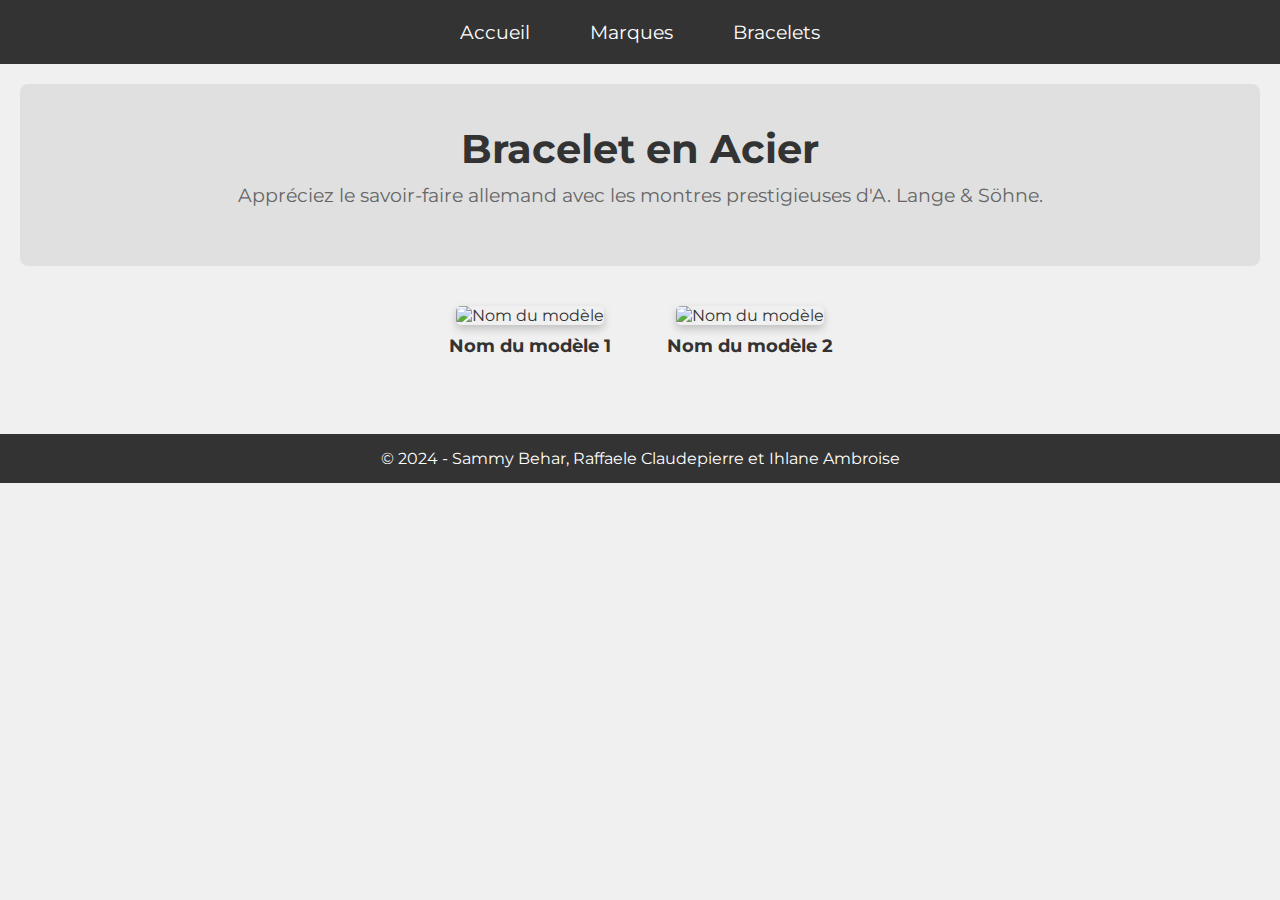
==== bracelet/BraceletAcier/BraceletAcier.html @ 79b11800 "maj" ====
<!DOCTYPE html>
<html lang="fr">
<head>
    <meta charset="UTF-8">
    <meta name="viewport" content="width=device-width, initial-scale=1.0">
    <title>Montres de Luxe avec Bracelet en Acier</title>
    <link rel="stylesheet" href="../../styles.css">
</head>
<body>
    <header>
        <nav>
            <ul class="menu">
                <!-- Menu pour les marques avec sous-menu cliquable -->
                <li><a href="../../index.html">Accueil</a></li>
                <li class="dropdown">
                    <a href="#">Marques</a>
                    <ul class="dropdown-content">
                        <li><a href="../ROLEX/vitrineROLEX.html">Rolex</a></li>
                        <li><a href="../AP/vitrineap.html">Audemars Piguet</a></li>
                        <li><a href="../TISSOT/vitrinetissot.html">Tissot</a></li>
                        <li><a href="../ALANGHE/vitrinealanghe.html">A. Lange & Söhne</a></li>
                    </ul>
                </li>
                <li class="dropdown">
                    <a href="#">Bracelets</a>
                    <ul class="dropdown-content">
                        <li><a href="../BraceletAcier/BraceletAcier.html">Bracelet en Acier</a></li>
                        <li><a href="../BraceletCuir/BraceletCuir.html">Bracelet en Cuir</a></li>
                    </ul>
                </li>
        </nav>
    </header>

    <main>
        <section id="hero">
            <h1>Bracelet en Acier</h1>
            <p>Appréciez le savoir-faire allemand avec les montres prestigieuses d'A. Lange & Söhne.</p>
        </section>

        <section class="modeles">
            <div class="modele">
                <img src="chemin_image_modele1.jpg" alt="Nom du modèle">
                <p>Nom du modèle 1</p>
            </div>
            <div class="modele">
                <img src="chemin_image_modele2.jpg" alt="Nom du modèle">
                <p>Nom du modèle 2</p>
            </div>
            <!-- Ajoutez d'autres modèles ici -->
        </section>
    </main>

    <footer>
        <p>&copy; 2024 - Sammy Behar, Raffaele Claudepierre et Ihlane Ambroise</p>
    </footer>
</body>
</html>
---- styles.css ----
@import url('https://fonts.googleapis.com/css2?family=Inter:ital,opsz,wght@0,14..32,100..900;1,14..32,100..900&family=Montserrat:ital,wght@0,100..900;1,100..900&display=swap');
/* Style général */
body {
    font-family: Montserrat, sans-serif;
    background-color: #f0f0f0;
    color: #333;
    margin: 0;
    padding: 0;
}

/* En-tête principal */
header h1 {
    text-align: center;
    font-size: 2.5rem;
    margin: 20px 0;
}

/* Menu principal */
header nav {
    background-color: #333;
    padding: 10px 0;
}

.menu {
    list-style: none;
    padding: 0;
    margin: 0;
    display: flex;
    justify-content: center;
}

.menu li {
    position: relative;
    margin: 0 20px;
}

.menu a {
    text-decoration: none;
    color: #fff;
    font-size: 1.2rem;
    padding: 10px;
    display: block;
}

/* Dropdown pour les marques */
.dropdown-content {
    display: none;
    position: absolute;
    background-color: #f9f9f9;
    box-shadow: 0px 8px 16px rgba(0, 0, 0, 0.2);
    min-width: 200px;
    top: 100%;
    left: 0;
    z-index: 1;
    border-radius: 10px;
}

.dropdown-content li {
    padding: 10px 20px;
}

.dropdown-content li a {
    color: #333;
    text-decoration: none;
    display: block;
}

.dropdown-content li a:hover {
    background-color: #ddd;
}

.dropdown:hover .dropdown-content {
    display: block;
}

/* Effet au survol */
.menu a:hover, .dropdown-content li a:hover {
    color: #4f54b2;
}

/* Section principale */
main {
    padding: 20px;
    text-align: center;
}

.image-container {
    position: absolute;
    top: 0;
    left: 0;
    width: 100%;
    height: 100%;
    z-index: -1; 
    overflow: hidden;
}

.image {
    position: absolute;
    background-size: cover;
    background-position: center;
    border-radius: 5px;
}

.montre_rolex {
    width: 550px;
}

.Royal_Oak {
    width: 600px;
}

.Jeager {
    width: 600px;
}

.modeles {
    display: flex;
    flex-wrap: wrap;
    justify-content: center;
    gap: 20px;
    padding: 20px;
}

.modele {
    width: 200px;
    text-align: center;
}

.modele img {
    width: 100%;
    height: auto;
    border-radius: 5px;
    box-shadow: 0 4px 8px rgba(0, 0, 0, 0.2);
}

.modele p {
    margin-top: 10px;
    font-size: 1.1rem;
    font-weight: bold;
    color: #333;
}

/* Pied de page */
footer {
    background-color: #333;
    color: #fff;
    text-align: center;
    padding: 15px 0;
    margin-top: 20px;
    bottom: 0;
    width: 100%;
}

footer p {
    margin: 0;
}

/* Style pour la section "Bienvenue" */
#hero {
    background-color: #e0e0e0;
    padding: 40px 20px;
    margin-bottom: 20px;
    border-radius: 8px;
}

#hero h1 {
    font-size: 2.5rem;
    color: #333;
    margin: 0;
}

#hero p {
    font-size: 1.2rem;
    color: #666;
    margin-top: 10px;
}

#marques {
    background-color: #e0e0e0;
    padding: 40px 20px;
    margin-bottom: 20px;
    border-radius: 8px;
}

#marque h1 {
    font-size: 2.5rem;
    color: #333;
    margin: 0;
}

#marques p {
    font-size: 1.2rem;
    color: #666;
    margin-top: 10px;
}

#marques img {
width: 210px;
border-radius: 10px;
padding: 5px;
background-position: center;
}

#bracelets{
background-color: #e0e0e0;
    padding: 40px 20px;
    margin-bottom: 20px;
    border-radius: 8px;
}

#bracelets h1 {
    font-size: 2.5rem;
    color: #333;
    margin: 0;
}

#bracelets p {
    font-size: 1.2rem;
    color: #666;
    margin-top: 10px;
}

#bracelets img{
width: 150px;
border-radius: 10px;
background-position: center;
padding-inline: 100px;
}

.BraceletAcier{
    width: 65px !important;
}


img{
    transition: all 0.3s;
}
img:hover {
    transform: scale(1.1);
}

.nomove:hover{
transform: scale(1) !important;
}

.logoRolex{
    width: 300px;
}

.logoAp{
    width: 300px;
}

.logoTissot{
    width: 300px;
}

.logoALange{
    width: 300px;
}
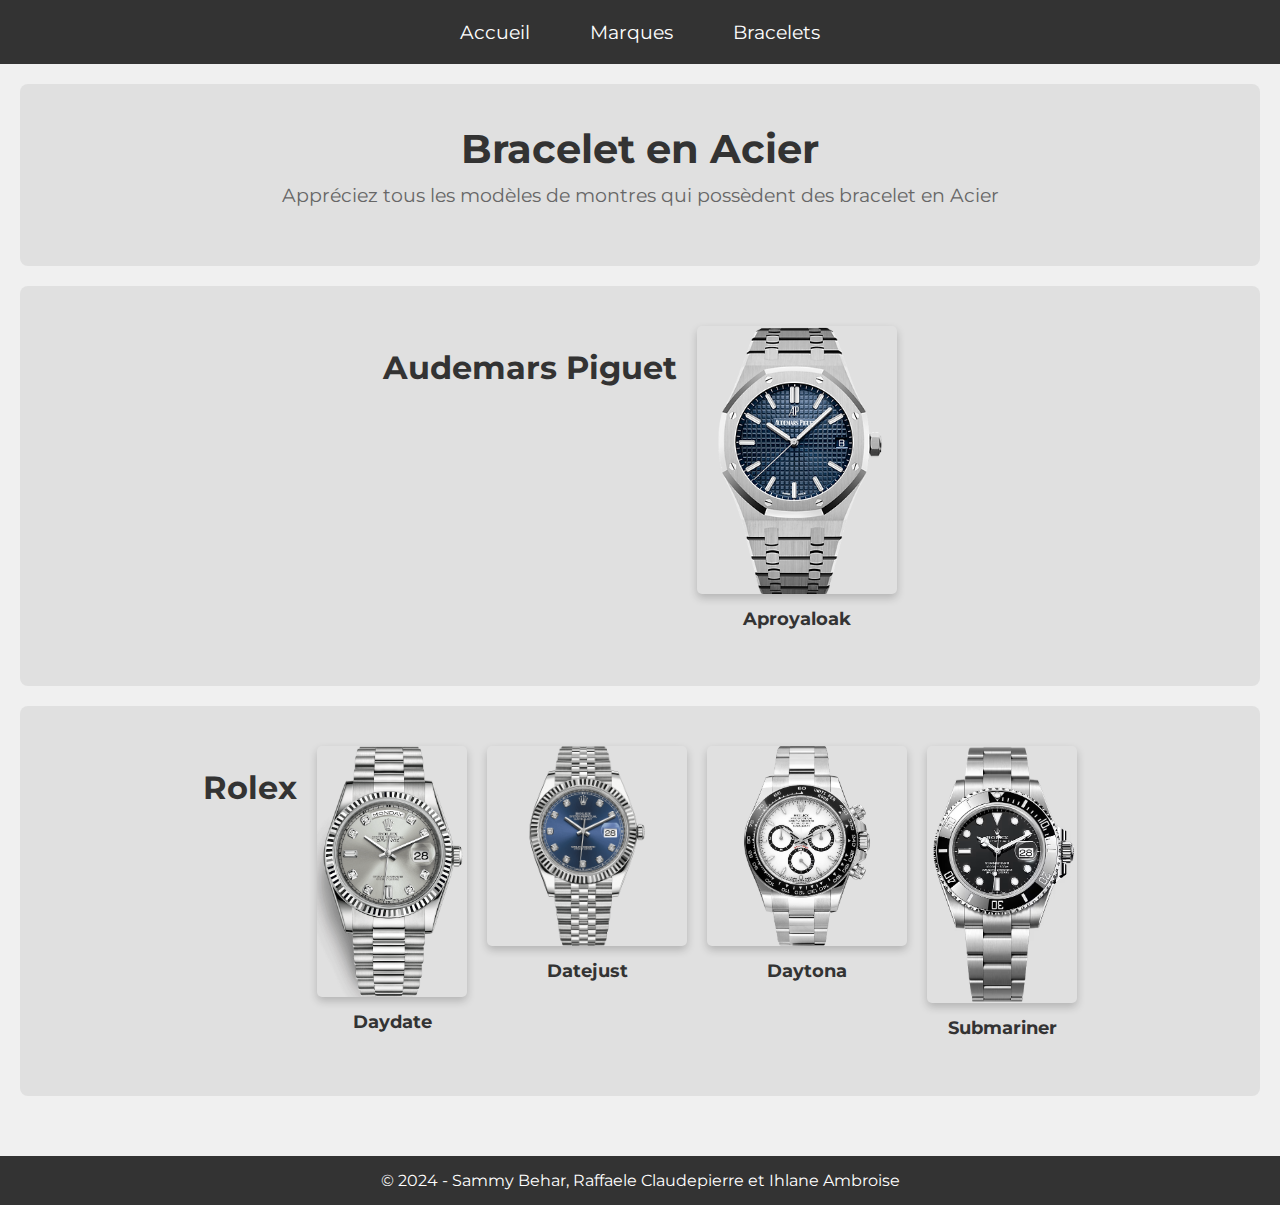
==== commit 4bf2ee1d: "...." ====
--- a/bracelet/BraceletAcier/BraceletAcier.html
+++ b/bracelet/BraceletAcier/BraceletAcier.html
@@ -15,10 +15,10 @@
                 <li class="dropdown">
                     <a href="#">Marques</a>
                     <ul class="dropdown-content">
-                        <li><a href="../ROLEX/vitrineROLEX.html">Rolex</a></li>
-                        <li><a href="../AP/vitrineap.html">Audemars Piguet</a></li>
-                        <li><a href="../TISSOT/vitrinetissot.html">Tissot</a></li>
-                        <li><a href="../ALANGHE/vitrinealanghe.html">A. Lange & Söhne</a></li>
+                        <li><a href="../../marque/ALANGHE/vitrinealanghe.html">A. Lange & Söhne</a></li>
+                        <li><a href="../../marque/AP/vitrineap.html">Audemars Piguet</a></li>
+                        <li><a href="../../marque/TISSOT/vitrinetissot.html" >Tissot</a></li>
+                        <li><a href="../../marque/ROLEX/vitrineROLEX.html">Rolex</a></li>
                     </ul>
                 </li>
                 <li class="dropdown">
@@ -34,19 +34,36 @@
     <main>
         <section id="hero">
             <h1>Bracelet en Acier</h1>
-            <p>Appréciez le savoir-faire allemand avec les montres prestigieuses d'A. Lange & Söhne.</p>
+            <p>Appréciez tous les modèles de montres qui possèdent des bracelet en Acier</p>
         </section>
 
-        <section class="modeles">
+        <section class="modeles AcierAp">
+            <h1>Audemars Piguet</h1>
             <div class="modele">
-                <img src="chemin_image_modele1.jpg" alt="Nom du modèle">
-                <p>Nom du modèle 1</p>
+                <img src="imageAcier/imageAP/Aproyaloak.png" alt="Aproyaloak">
+                <p>Aproyaloak</p>
+            </div>
+        </section>
+        <section class="modeles AcierRolex">
+            <h1>Rolex</h1>
+            <div class="modele AcierDaydate">
+                <img src="imageAcier/imageROLEX/daydate.png" alt="Daydate">
+                <p>Daydate</p>
             </div>
             <div class="modele">
-                <img src="chemin_image_modele2.jpg" alt="Nom du modèle">
-                <p>Nom du modèle 2</p>
+                <img src="imageAcier/imageROLEX/Rolex Datejust.png" alt="Datejust">
+                <p>Datejust</p>
             </div>
-            <!-- Ajoutez d'autres modèles ici -->
+
+            <div class="modele">
+                <img src="imageAcier/imageROLEX/Rolex Daytona.png" alt="Daytona">
+                <p>Daytona</p>
+                </div>
+            
+                <div class="modele AcierSubmariner ">
+                    <img src="imageAcier/imageROLEX/submariner.png" alt="Submariner">
+                    <p>Submariner</p>
+                    </div>
         </section>
     </main>
 
--- a/styles.css
+++ b/styles.css
@@ -258,4 +258,34 @@
 
 .logoALange{
     width: 300px;
+}
+
+.Daytona{
+    width: 250px;
+}
+
+.Datejust{
+    width: 250px;
+}
+
+.AcierAp{
+    background-color: #e0e0e0;
+    padding: 40px 20px;
+    margin-bottom: 20px;
+    border-radius: 8px;
+}
+
+.AcierRolex{
+    background-color: #e0e0e0;
+    padding: 40px 20px;
+    margin-bottom: 20px;
+    border-radius: 8px;
+}
+
+.AcierDaydate{
+    width: 150px;
+}
+
+.AcierSubmariner{
+    width: 150px;
 }